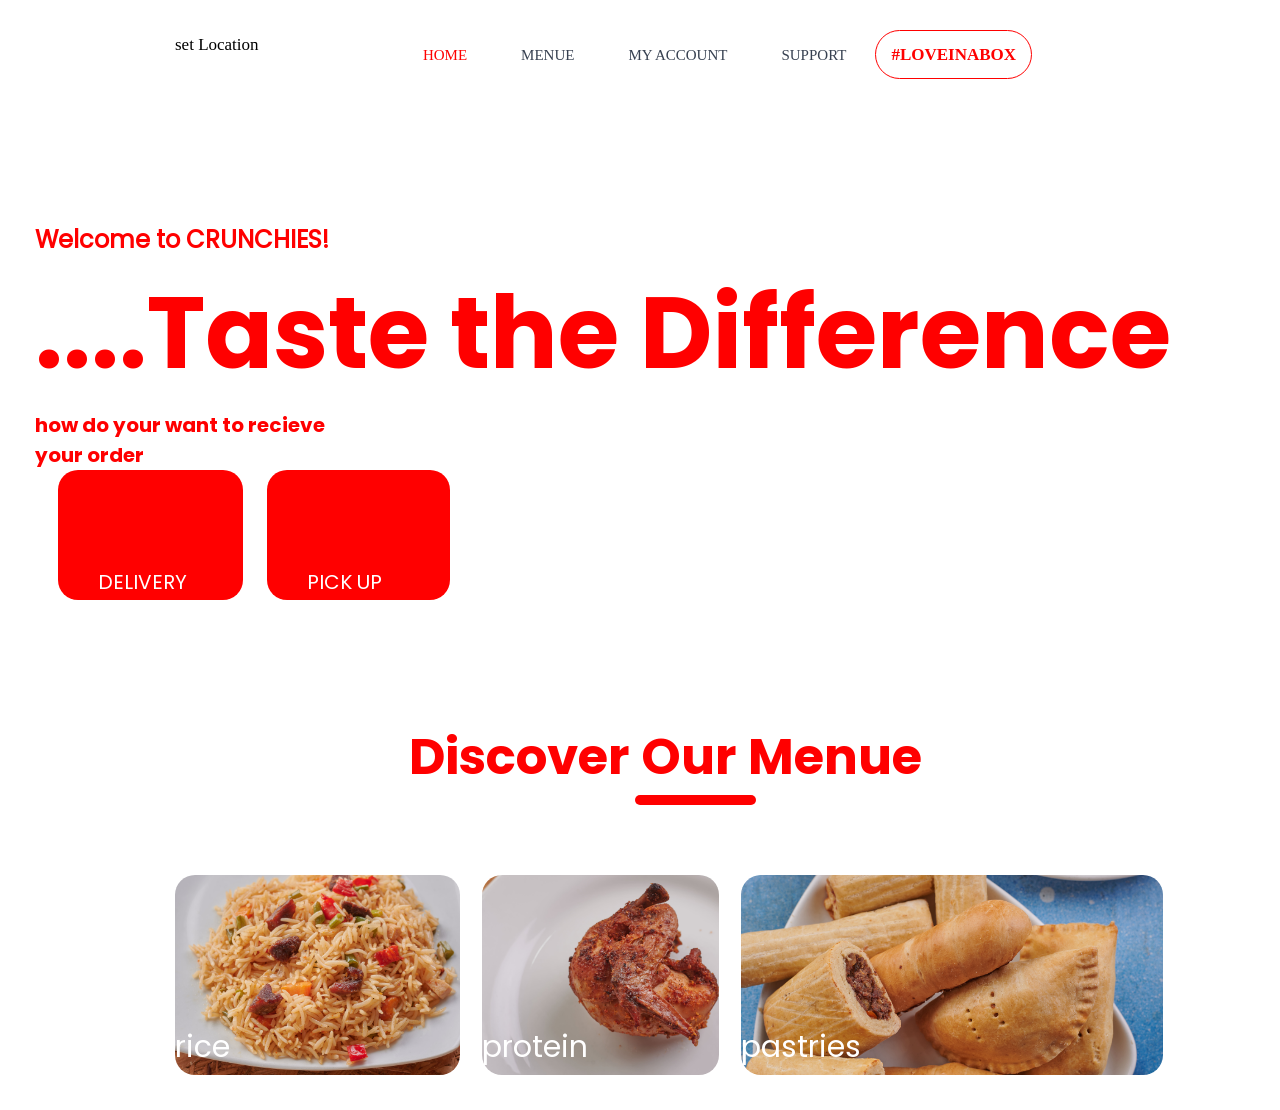
==== index.html @ e44feabe "Initial commit" ====
<!DOCTYPE html>
<html lang="en">
<head>
    <meta charset="UTF-8">
    <meta name="viewport" content="width=device-width, initial-scale=1.0">
    <title>websites</title>
    <link rel="stylesheet" href="./index.css">
</head>
<body>
  

    <!-- dis is for the destop view start here -->
    <div class="neche">
        <div class="neche1">
            <img src="https://www.crunchiesonline.com/_next/image?url=%2F_next%2Fstatic%2Fmedia%2Flogo-red.f7220377.png&w=828&q=75" alt="">
        </div>
        <div class="neche3">
            <i class="fa-solid fa-location-dot loc"></i> set Location</p>
        </div>
        <div class="neche4">
            <a href="#" class="home">HOME</a>
            <a href="#">MENUE</a>
            <a href="#">MY ACCOUNT</a>
            <a href="#">SUPPORT</a>
            <span> <i class="fa-solid fa-heart heart span"></i><b>#LOVEINABOX </b> </span>
        </div>
        <div class="cart">
           <div class="icon"> <i class="fa-solid fa-cart-arrow-down carier"></i>
        </div>
    </div>
    </div>

    <!-- dis is for the destop view ends here -->
    
<div class="neche0">
        <div class="neche1">
            <img src="https://www.crunchiesonline.com/_next/image?url=%2F_next%2Fstatic%2Fmedia%2Flogo-red.f7220377.png&w=828&q=75" alt="">
        </div>
       
        <div class="neche4">
           
            <span> <i class="fa-solid fa-heart heart span"></i><b>#LOVEINABOX </b> </span>
        </div>
       
    </div>


    <div class="neche00">
        
        <div class="neche3">
            <i class="fa-solid fa-location-dot loc"></i><b>set Location</b>
        </div>
        
        <div class="cart">
           <div class="icon"> <i class="fa-solid fa-cart-arrow-down carier"></i>
        </div>
    </div>
    <div class="cart">
           <div class="icon"> <i class="fa-solid fa-bars carier"></i>
        </div>
    </div>
    </div>




<div class="weclome">

    <div>
   <div class="wec">
        <h2>Welcome to CRUNCHIES!</h2>
        <b>....Taste the Difference</b>

    </div>

    <div>
<p class="how">how do your want to recieve <br> your order</p>
  </div>
  <div class="pick">
  <div class="car">
   <i class="fa-regular fa-truck pickup"></i>
   <p>DELIVERY</p>
   
  </div>
   <div class="bag">
    <i class="fa-solid fa-bag-shopping shopbag"></i>
    <p>PICK UP</p>

   </div>

    </div>
    </div>

    <div class="box5">
        <img src="./3-min.webp" alt="">
    </div>
 
    

   
    </div>
 
    <div class="foodie">
        <h3>Discover Our Menue</h3>
 <div class="line"></div>
    </div>

    <div class="food">
        
        <div class="rice">
            <p>rice</p>

        </div>
        <div class="protein">
            <p>protein</p>
            

        </div>
        <div class="pastries">
            <p>pastries</p>
            

        </div>

        <div class="special">

        </div>


    </div>
    
    





 <script src="https://kit.fontawesome.com/caf9a43d51.js" crossorigin="anonymous"></script>

</body>
</html>
---- index.css ----
@font-face{
    font-family: "poppinsBold";
    src: url(./font/Poppins-Bold.ttf);
}
@font-face{
    font-family: "poppinsRegular";
    src: url(./font/Poppins-Regular.ttf);
}
@font-face{
    font-family: "poppinsBold";
    src: url(./font/Poppins-Bold.ttf);
}
@font-face{
    font-family: "poppinsRegular";
    src: url(./font/Poppins-Regular.ttf);
}
 @font-face{
    font-family: "poppinsBold";
    src: url(./font/Poppins-Bold.ttf);
}
@font-face{
    font-family: "poppinsRegular";
    src: url(./font/Poppins-Regular.ttf);
}



body{
    margin: 35px;
}
.neche{
    display: grid;
    grid-template-columns: 150px 150px auto 150px;
}

.neche0{
    display: grid;
    grid-template-columns: auto auto;
    display: none;
}
.neche img{
    width: 50%;
    cursor: pointer;
   
}

.neche0 img{
    width: 50%;
    cursor: pointer;
   
}


.neche3{
    font-family: 'Times New Roman', Times, serif;
    font-size: 17px;
    margin-left: -30px;

}
.loc{
    color: rgba(255, 0, 0, 0.829);
    margin-right: 20px;

}
.neche00{
    display: none;
}
.neche4 span b{
    color: red;
    font-size: 17px;
}

.neche4{
    text-align: center;
    margin-top: 10px;
}

.neche4 a{
    color: #374151;
    text-decoration: none;
    padding: 15px;
    margin: 10px;
    font-size: 15px;
    font-family: 'Times New Roman', Times, serif;
    
}
.neche4 span{
    border-radius:50px ;
    border: 1px solid red;
    padding: 15px;
}
.neche4 a:hover{
    color: red;
    background-color: #c3cbd9;
    border-radius: 5px;


}
.neche4 .home{
    color: red;
 
}

.heart{
    color: red;
}

.icon{
    color: red;
    margin-left: 120px;
    margin-top: 30px;
}


@media(max-width:768px){
    .neche0{
        display: block;
        display: grid;
    grid-template-columns: auto auto;
    }
    .neche00{
        display: block;
        display: grid;
    grid-template-columns: auto 110px 110px;
    }
    .neche{
        display: none;
    }
    .neche3{
    font-family: 'Times New Roman', Times, serif;
    font-size: 17px;
     margin-top: 25px;
   
}
.neche3 b{
    margin-left: -20px;
   
}

}
.weclome{
    display: grid;
    grid-template-columns: auto auto;
}

 
 .wec h2{
    color: red;
    margin-top: 150px;
    font-family: poppinsRegular;
 }
 .wec b{
    color: red;
    font-size: 100px;
    margin-top: 30px;
    font-family: "poppinsBold";
    line-height: 3cm;
 }
 .how{
     color: red;
     font-size: 20px;
     font-family: poppinsBold;
 }
 .pick{
    display: grid;
    grid-template-columns: auto auto;
    margin-left: 23px;
 }
 .car{
    padding: 40px;
    background-color: red;
    color: black;
    border-radius: 20px;
    width: 50%;
    height: 50px;
    margin-top: -20px;
    margin-right: 40px;
 }
 .car p{
    color: white;
    font-size: 20px;
    font-family: poppinsRegular;
    margin-top: 10px;

 }
 .pickup{
   font-size: 40px;
   color: white;
   margin-right: 20px;
 }
 .bag{
     padding: 40px;
    background-color: red;
    color: black;
    border-radius: 20px;
    width: 10%;
    height: 50px;
    margin-top: -20px;
    margin-right: 900px;
 }
 .shopbag{
     font-size: 40px;
   color: white;
   margin-left: 20%;
 }
 .bag p{
       color: white;
    font-size: 20px;
    font-family: poppinsRegular;
    margin-top: 10px;
 }
 .box5 img{
    width: 200%;
    margin-left: -310px;
    margin-top: 30px;
    font-weight: 400px ;
    font-size: 100px;

 }
 .foodie h3{
    
    text-align: center;
    font-size: 50px;
    color: red;
    margin-left: 50px;
    margin-top: 120px;
    font-family: poppinsBold;
 }
 .line{
    width: 10%;
    border-radius: 20px;
    border-bottom: 10px solid red;
    margin-left: 600px;
    margin-top: -50px;
    font-size: 300px;
 }
 .food{
    display: grid;
    grid-template-columns: auto auto auto;
    grid-gap: 20px;
   
 }

 .food{

    background-color: white;
    width: 80%;
    height: 200px;
    margin-top: 70px;
    margin-left: 90px;

 }
.rice{
    background-image: url(./rice.jpg);

    width: 120%;
    background-size: cover;
    height: 200px;
    border-bottom: 30px;
    margin-left: 50px;
    border-radius: 20px;
}
.rice p{
     color: white;
    font-size: 30px;
    font-family: "poppinsRegular"; 
    margin-top: 150px;
}
.protein{
   background-image: url(./Protein.jpg);

    width: 70%;
    background-size: cover;
    height: 200px;
    border-bottom: 30px;
    margin-left: 100px;
     border-radius: 20px;
}
.protein p{
    color: white;
    font-size: 30px;
    font-family: "poppinsRegular"; 
    margin-top: 150px;

    
}
.pastries{
    background-image: url(./Pastries.jpg);

    width: 120%;
    background-size: cover;
    height: 200px;
    border-bottom: 30px;
    margin-right: 100px;
     border-radius: 20px;
}
.pastries p{
     color: white;
    font-size: 30px;
    font-family: "poppinsRegular"; 
    margin-top: 150px;

}

 @media (max-width:768px){

    .weclome{
    display: grid;
    grid-template-columns: auto;
}

.box5 img{
    width: 100%;
    margin-left: 0px;
    margin-top: 30px;

 }
 .wec b{
    color: red;
    font-size: 60px;
    margin-top: 30px;
    font-family: Cambria, Cochin, Georgia, Times, 'Times New Roman', serif;
 }
 
.weclome1{
    display: grid;
    grid-template-columns: auto auto;
}

 
 .wec h2{
    color: red;
    margin-top: 30px;
    font-family: poppinsRegular;
    font-size:20px;
    margin-left: 30px;
 }
 .wec b{
    color: red;
    font-size: 15px;
    margin-top: -100px;
    font-family: "poppinsBold";
    margin-left: 50px;

 }
 .how{
     color: red;
     font-size: 20px;
     font-family: poppinsBold;
 }
 .pick{
    display: grid;
    grid-template-columns: auto auto;
    margin-right: 30%;
 }
 .car{
    padding: 40px;
    background-color: red;
    color: black;
    border-radius: 20px;
    width: 40%;
    height: 50px;
    margin-top: -20px;
    margin-right: 70%;
 }
 .car p{
    color: white;
    font-size: 20px;
    font-family: poppinsRegular;
    margin-top: 10px;

 }
 .pickup{
   font-size: 40px;
   color: white;
   margin-left: 20px;
 }
 .bag{
     padding: 40px;
    background-color: red;
    color: black;
    border-radius: 20px;
    width: 30%;
    height: 50px;
    margin-top: -20px;
    margin-right: 100px;
 }
 .shopbag{
     font-size: 40px;
   color: white;
   margin-left: 20%;
 }
 .bag p{
       color: white;
    font-size: 20px;
    font-family: poppinsRegular;
    margin-top: 10px;
 }
 .box5 img{
    width: 200%;
    margin-left: -310px;
    margin-top: 40px;
    font-weight: 400px ;
    font-size: 100px;

 }
 .foodie h3{
    
    text-align: center;
    font-size: 30px;
    color: red;
    margin-left: 10px;
    margin-top: 50px;
    font-family: poppinsBold;
 }
 .line{
    width: 40%;
    border-radius: 20px;
    border-bottom: 10px solid red;
  
 }

    
 }
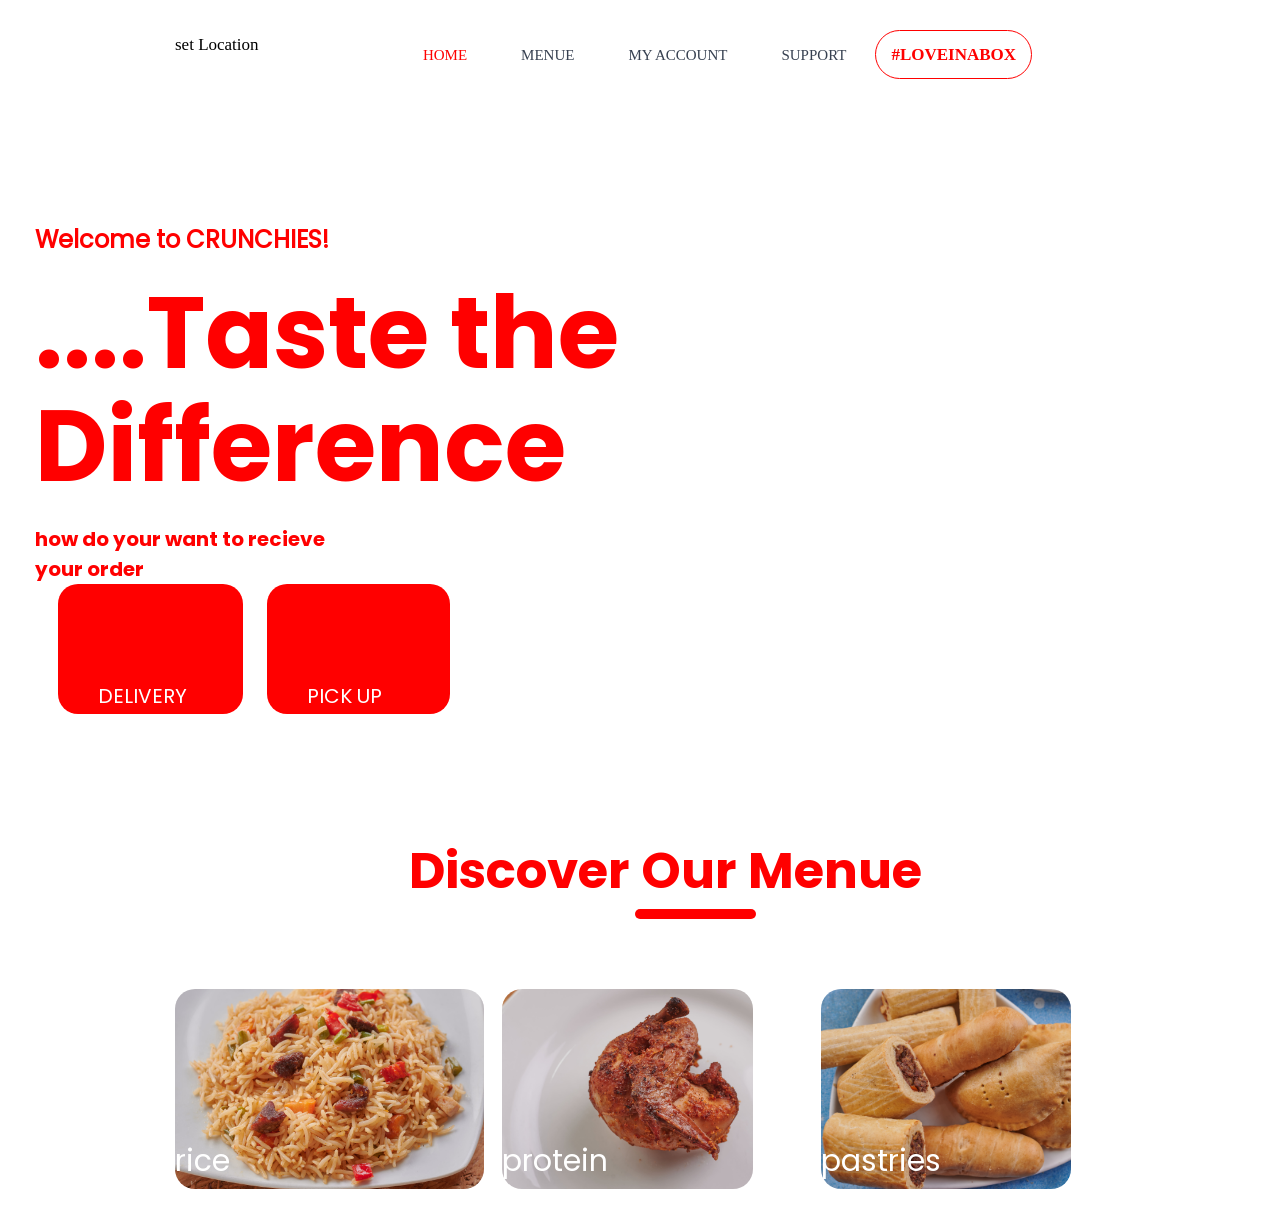
==== commit 0a608541: "first commit" ====
--- a/index.html
+++ b/index.html
@@ -69,7 +69,7 @@
     <div>
    <div class="wec">
         <h2>Welcome to CRUNCHIES!</h2>
-        <b>....Taste the Difference</b>
+        <b>....Taste the <br> Difference</b>
 
     </div>
 
--- a/index.css
+++ b/index.css
@@ -287,11 +287,11 @@
 .pastries{
     background-image: url(./Pastries.jpg);
 
-    width: 120%;
+    width: 80%;
     background-size: cover;
     height: 200px;
     border-bottom: 30px;
-    margin-right: 100px;
+    margin-left: 40px;
      border-radius: 20px;
 }
 .pastries p{
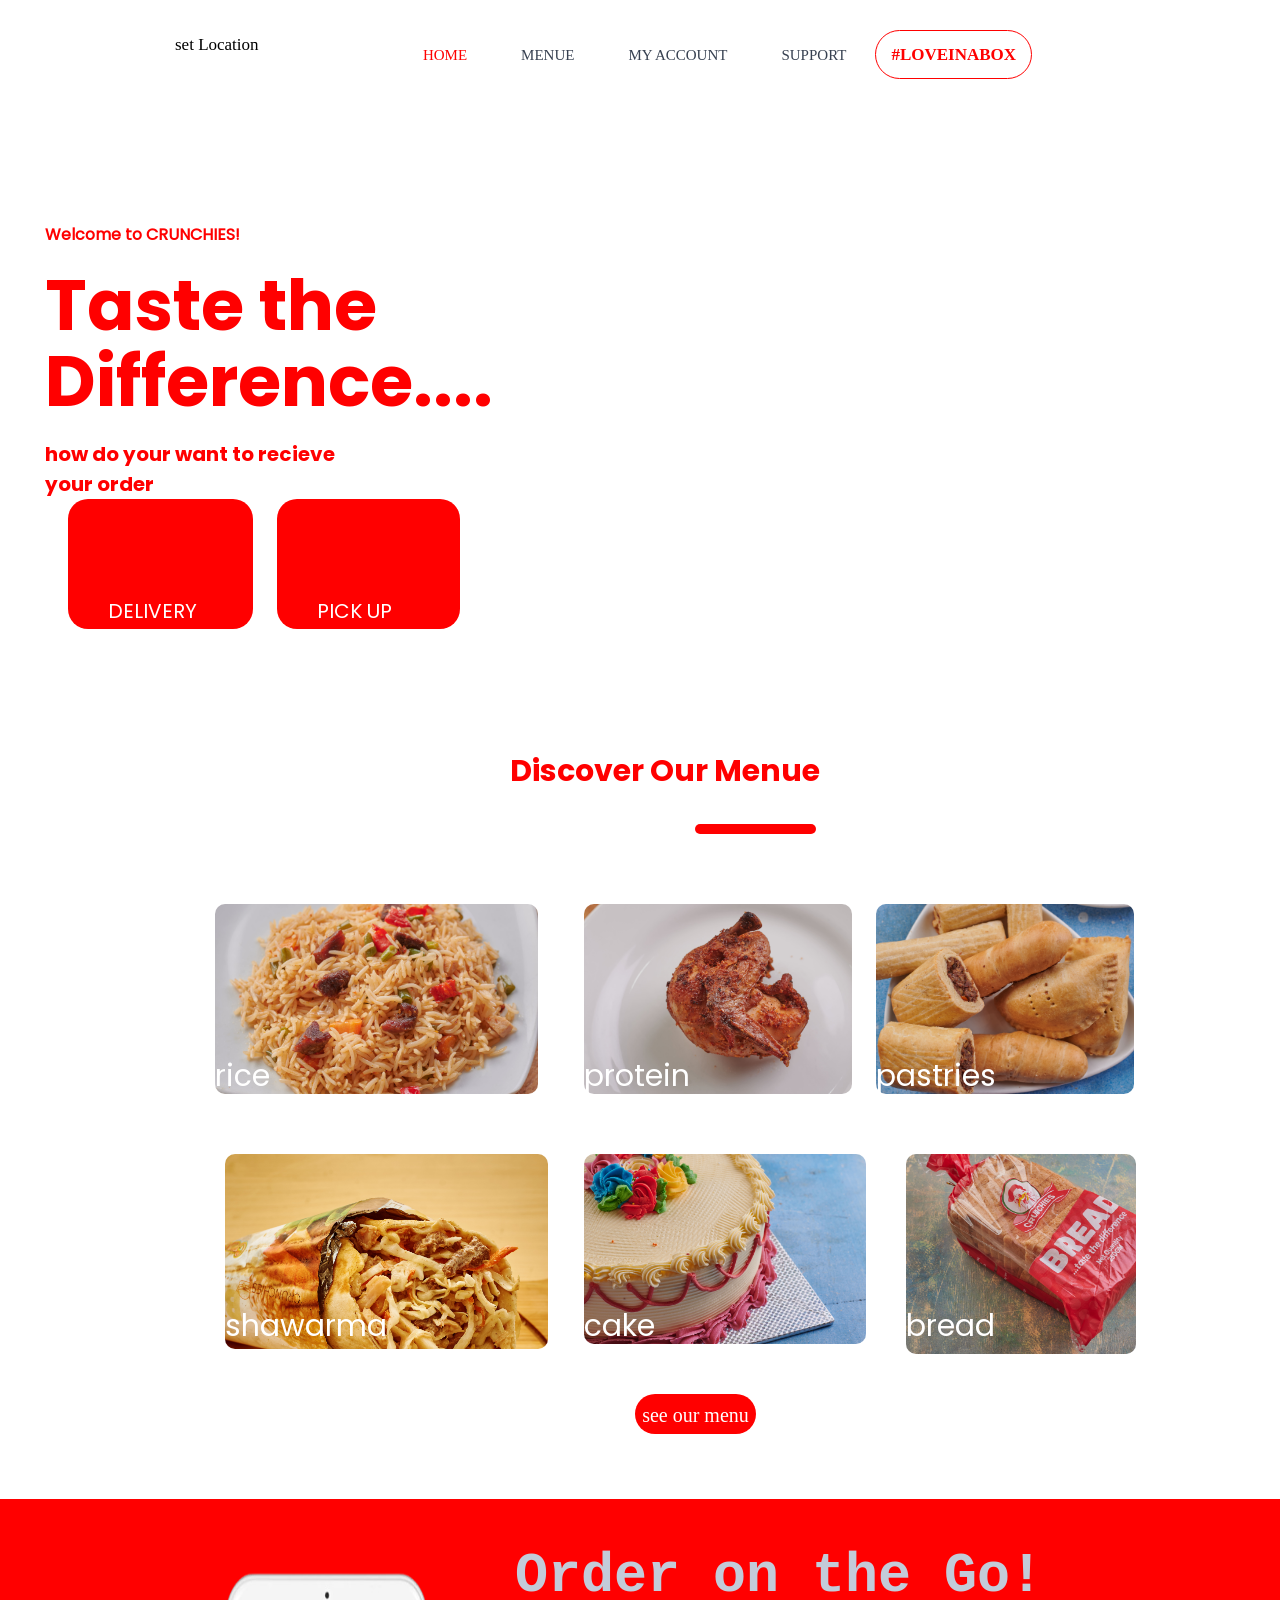
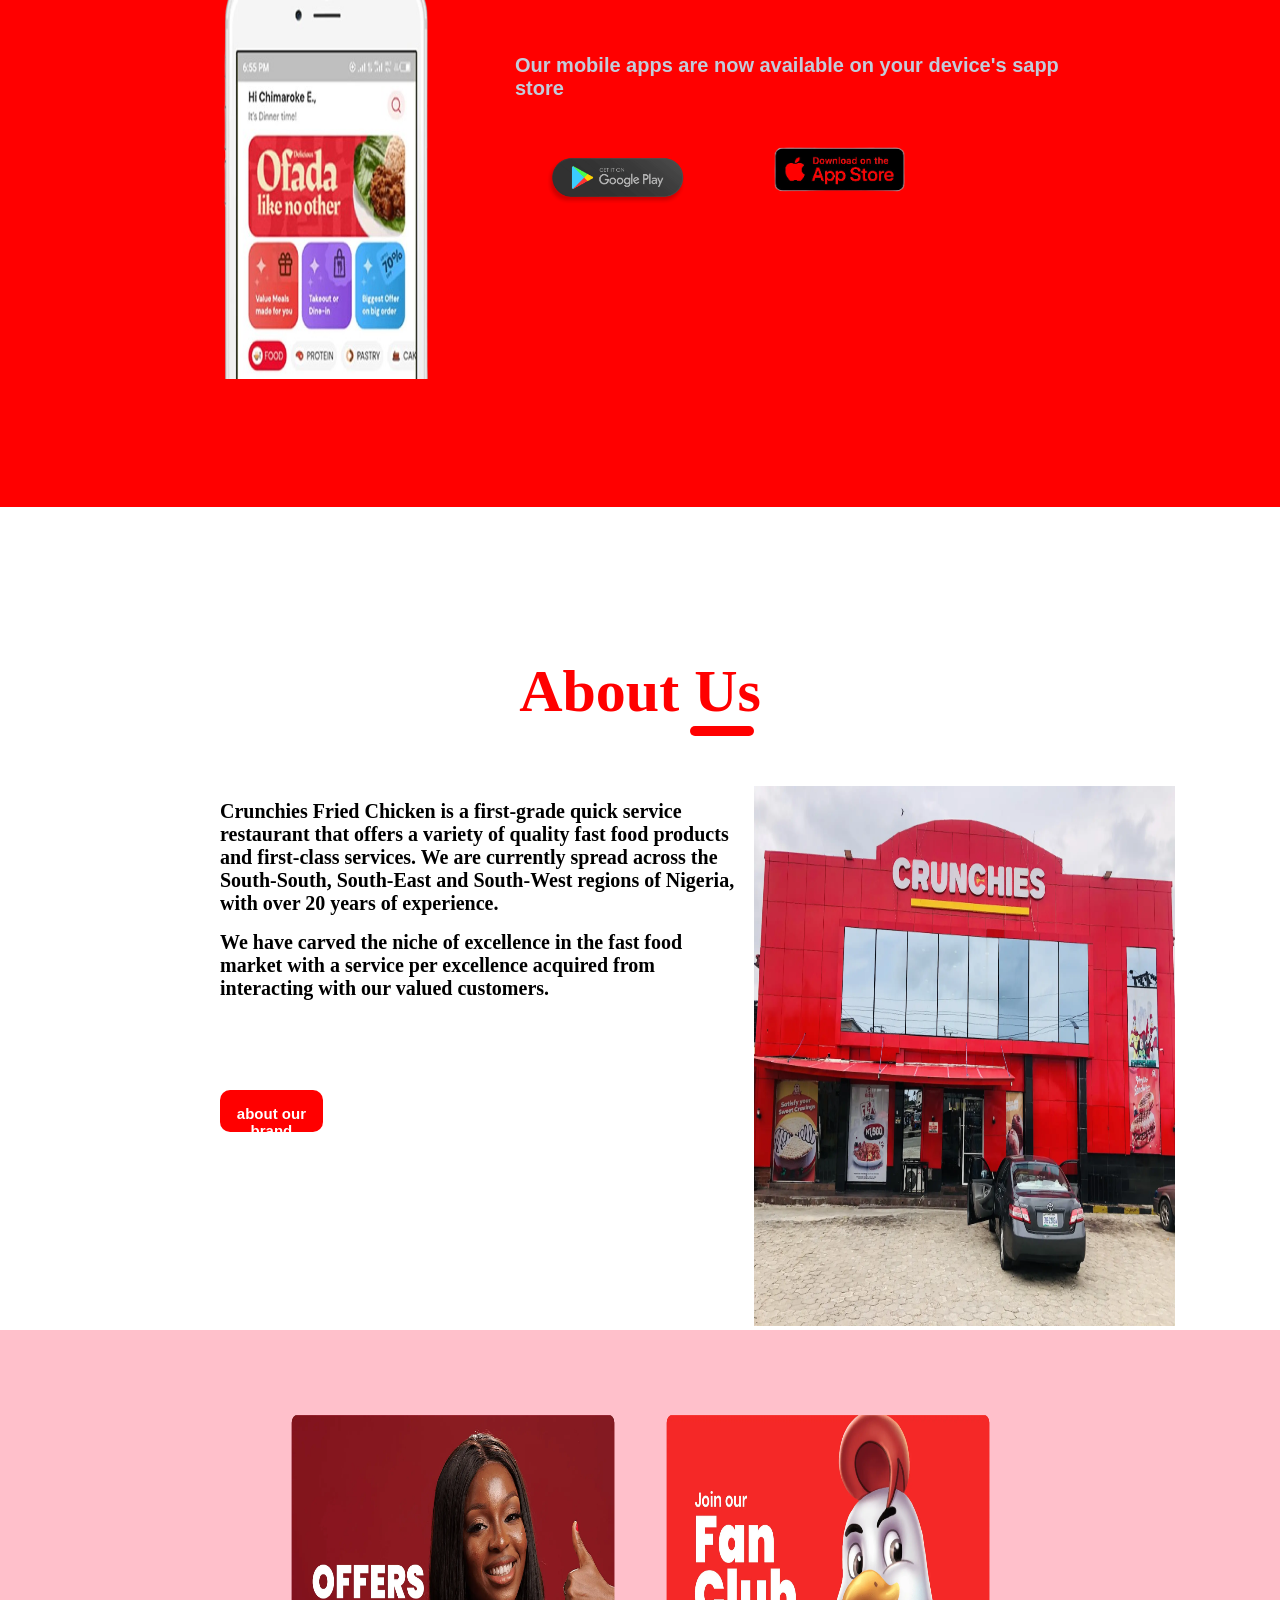
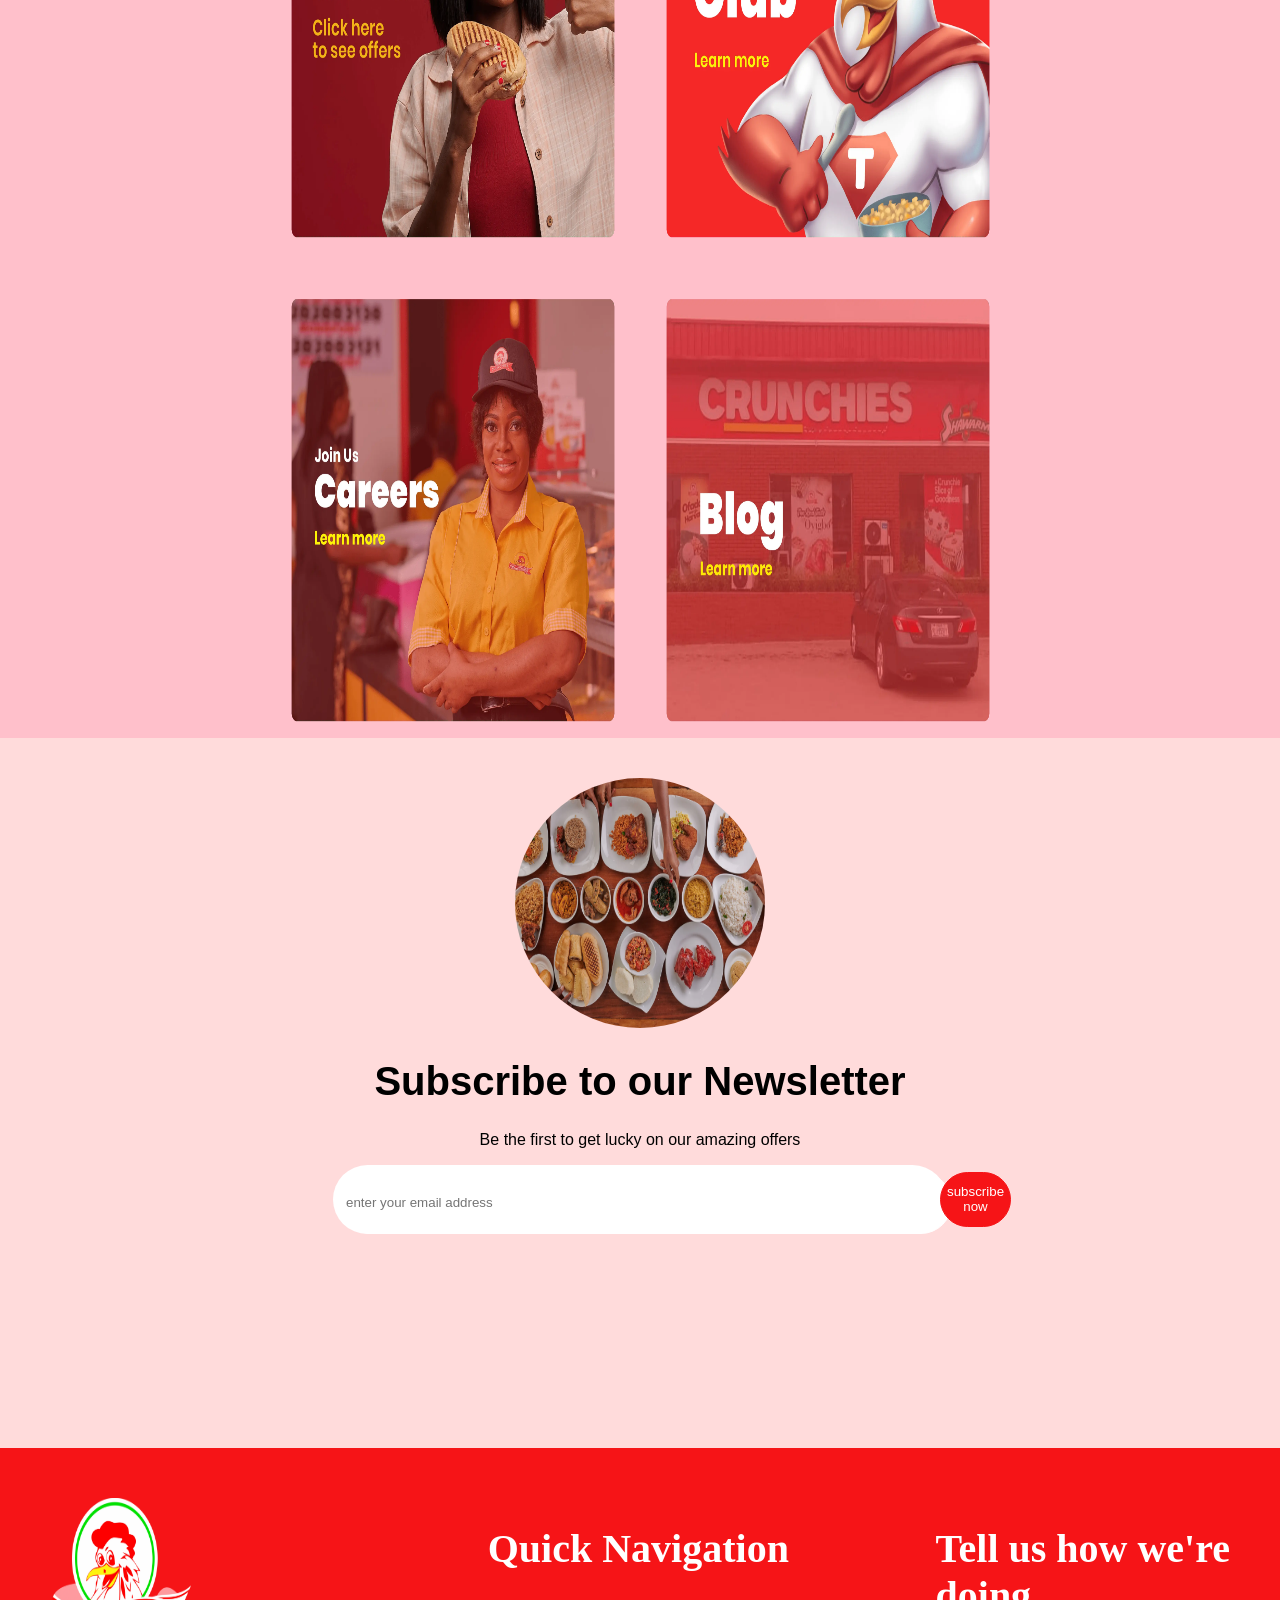
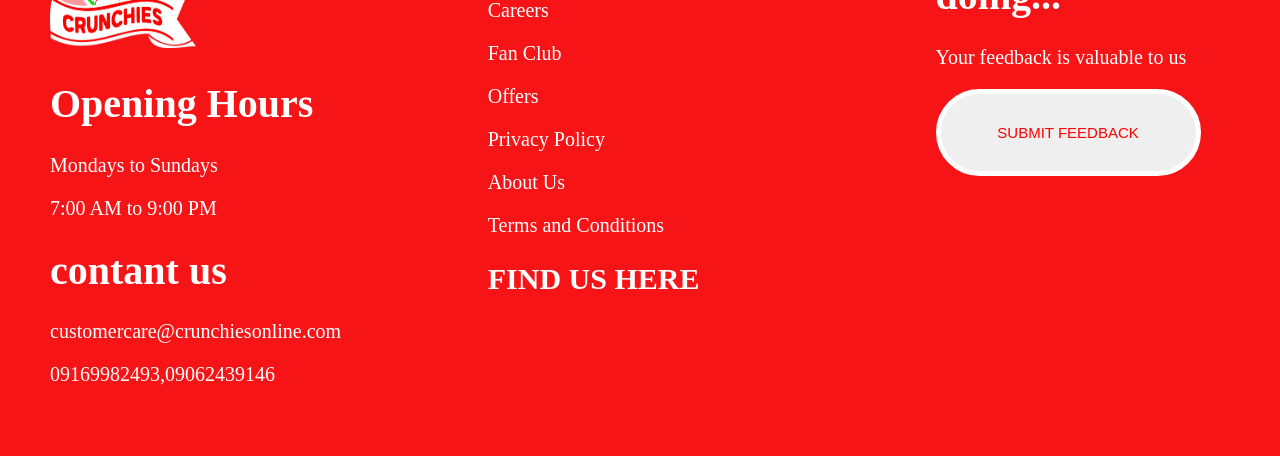
==== commit 2b36cd50: "first commit" ====
--- a/index.html
+++ b/index.html
@@ -9,7 +9,9 @@
 <body>
   
 
+    <div class="body">
     <!-- dis is for the destop view start here -->
+     
     <div class="neche">
         <div class="neche1">
             <img src="https://www.crunchiesonline.com/_next/image?url=%2F_next%2Fstatic%2Fmedia%2Flogo-red.f7220377.png&w=828&q=75" alt="">
@@ -33,7 +35,7 @@
     <!-- dis is for the destop view ends here -->
     
 <div class="neche0">
-        <div class="neche1">
+        <div class="neche11">
             <img src="https://www.crunchiesonline.com/_next/image?url=%2F_next%2Fstatic%2Fmedia%2Flogo-red.f7220377.png&w=828&q=75" alt="">
         </div>
        
@@ -68,8 +70,8 @@
 
     <div>
    <div class="wec">
-        <h2>Welcome to CRUNCHIES!</h2>
-        <b>....Taste the <br> Difference</b>
+        <h4>Welcome to CRUNCHIES!</h4>
+        <b>Taste the <br> Difference....</b>
 
     </div>
 
@@ -121,13 +123,191 @@
             
 
         </div>
-
-        <div class="special">
-
-        </div>
-
-
-    </div>
+           <div class="shawarma">
+            <p>shawarma</p>
+            
+
+        </div>
+
+        <div class="cake">
+            <p>cake</p>
+            
+
+        </div>
+     
+         <div class="bread">
+            <p>bread</p>
+
+        </div>
+
+
+    </div>
+    
+    <div class="more">
+        <p>see our menu</p>
+
+    </div>
+    
+</div>
+    
+<div class="phone">
+
+    <div></div>
+
+    <div class="mobile">
+        <img src="./mobile-removebg-preview.png" alt="">
+
+    </div>
+
+    <div class="everything">
+        <h2>Order on the Go!</h2>
+        <h4>Our mobile apps are now available on your device's sapp store</h4>
+       
+        <div class="okay">
+            <div class="apple1"><img src="./ggoggle icon.webp" alt=""></div>
+            <div class="apple2"><img src="./__apple-removebg-preview.png" alt=""></div>
+        </div>
+    </div>
+
+    <div></div>
+
+
+</div>
+
+<div class="about">
+    <h1>About Us</h1>
+      <div class="line2"></div>
+</div>
+
+
+<div class="degeneral">
+    <div></div>
+<div class="writeup">
+<h1>Crunchies Fried Chicken is a first-grade quick service <br> restaurant that offers a variety of quality fast food products <br> and first-class services. We are currently spread across the <br> South-South, South-East and South-West regions of Nigeria,<br> with over 20 years of experience.</h1>
+<h2>We have carved the niche of excellence in the fast food <br> market with a service per excellence acquired from <br> interacting with our valued customers.</h2>
+  <h3> about our brand</h3>
+</div>
+
+ <div class="photo">
+    <img src="./About_US-min.webp" alt=""> 
+
+</div>
+
+
+</div>
+
+
+<div class="all">
+    <div></div>
+    <div class="eat">
+        <img src="./offcier 1.webp" alt="">
+
+    </div>
+
+    <div class="fan">
+        <img src="./FANCLUB-min.webp" alt="">
+
+    </div>
+
+    <div></div>
+
+    <div></div>
+    
+
+    
+    <div class="woman">
+        <img src="./CAREERS-min.webp" alt="">
+
+    </div>
+
+    <div class="blog">
+        <img src="./blog-min.webp" alt="">
+
+    </div>
+
+      <div></div>
+
+</div>
+<div class="general0">
+    
+    <div class="plate">
+        <img src="./Newsletter-min.webp" alt="">
+
+    </div>
+    <div class="mail">
+        <h1>Subscribe to our Newsletter</h1>
+        <p>Be the first to get lucky on our amazing offers</p>
+    </div>
+
+    <div class="center">
+    <div class="gride">
+        <div class="email6">
+<input type="email" placeholder="enter your email address">
+        </div>
+
+        <div><button>subscribe now</button></div>
+    </div>
+</div>
+
+</div>
+
+<div class="red">
+<div class="container">
+
+
+<div class="logo">
+    <img src="./logo-white.webp" alt="logo">
+    <h1>Opening Hours</h1>
+    <p>Mondays to Sundays</p>
+    <p>7:00 AM to 9:00 PM</p>
+     
+    <h1>contant us</h1>
+    <p>customercare@crunchiesonline.com</p>
+    <p>09169982493,09062439146</p>
+    
+
+ </div>
+
+ <div class="quick">
+    <h1>Quick Navigation</h1>
+    <p>Careers</p>
+    <p>Fan Club</p>
+    <p>Offers</p>
+    <p>Privacy Policy</p>
+    <p>About Us</p>
+    <p>Terms and Conditions</p>
+     
+    <h2>FIND US HERE</h2>
+      
+     <div class="icons">
+        <i class="fa-brands fa-instagram" style="color: rgb(255, 255, 255);"></i>
+        <i class="fa-brands fa-facebook" style="color: rgb(255, 255, 255);"></i>
+        <i class="fa-brands fa-linkedin-in" style="color: rgb(255, 255, 255);"></i>
+        <i class="fa-brands fa-x-twitter" style="color: rgb(255, 255, 255);"></i>
+        <i class="fa-brands fa-tiktok" style="color: rgb(255, 255, 255);"></i>
+    </div>
+   
+       </div>
+
+         <div class="tell">
+    <h1>Tell us how we're <br> doing...</h1>
+   <p>Your feedback is valuable to us</p>
+     <button>SUBMIT FEEDBACK <i class="fa-solid fa-wand-magic-sparkles" style="color: rgb(255, 255, 255);"></i></button>
+     </div>
+  
+      </div>
+
+       </div>
+       
+
+
+
+    
+  
+
+
+
+
     
     
 
--- a/index.css
+++ b/index.css
@@ -1,7 +1,11 @@
+@font-face{
+
+}
 @font-face{
     font-family: "poppinsBold";
     src: url(./font/Poppins-Bold.ttf);
 }
+
 @font-face{
     font-family: "poppinsRegular";
     src: url(./font/Poppins-Regular.ttf);
@@ -26,6 +30,9 @@
 
 
 body{
+    margin: 0px;
+}
+.body{
     margin: 35px;
 }
 .neche{
@@ -62,6 +69,7 @@
     margin-right: 20px;
 
 }
+
 .neche00{
     display: none;
 }
@@ -130,6 +138,8 @@
     font-family: 'Times New Roman', Times, serif;
     font-size: 17px;
      margin-top: 25px;
+     margin-left: 30px;
+     color: #f61417;
    
 }
 .neche3 b{
@@ -141,20 +151,21 @@
 .weclome{
     display: grid;
     grid-template-columns: auto auto;
+     margin-left: 10px;
 }
 
  
- .wec h2{
+ .wec h4{
     color: red;
     margin-top: 150px;
     font-family: poppinsRegular;
  }
  .wec b{
     color: red;
-    font-size: 100px;
+    font-size: 70px;
     margin-top: 30px;
     font-family: "poppinsBold";
-    line-height: 3cm;
+    line-height: 2cm;
  }
  .how{
      color: red;
@@ -165,6 +176,7 @@
     display: grid;
     grid-template-columns: auto auto;
     margin-left: 23px;
+   
  }
  .car{
     padding: 40px;
@@ -210,17 +222,18 @@
     margin-top: 10px;
  }
  .box5 img{
-    width: 200%;
-    margin-left: -310px;
+    width: 1000%;
+    margin-left:-600px;
     margin-top: 30px;
     font-weight: 400px ;
-    font-size: 100px;
+    font-size: 600px;
+    height: 400px;
 
  }
  .foodie h3{
     
     text-align: center;
-    font-size: 50px;
+    font-size: 30px;
     color: red;
     margin-left: 50px;
     margin-top: 120px;
@@ -230,8 +243,8 @@
     width: 10%;
     border-radius: 20px;
     border-bottom: 10px solid red;
-    margin-left: 600px;
-    margin-top: -50px;
+    margin-left: 660px;
+    margin-top: 30px;
     font-size: 300px;
  }
  .food{
@@ -253,12 +266,12 @@
 .rice{
     background-image: url(./rice.jpg);
 
-    width: 120%;
+    width: 90%;
     background-size: cover;
-    height: 200px;
+    height: 190px;
     border-bottom: 30px;
-    margin-left: 50px;
-    border-radius: 20px;
+    margin-left: 90px;
+    border-radius: 10px;
 }
 .rice p{
      color: white;
@@ -269,12 +282,12 @@
 .protein{
    background-image: url(./Protein.jpg);
 
-    width: 70%;
+    width:95%;
     background-size: cover;
-    height: 200px;
+    height: 190px;
     border-bottom: 30px;
-    margin-left: 100px;
-     border-radius: 20px;
+    margin-left: 80px;
+     border-radius: 10px;
 }
 .protein p{
     color: white;
@@ -287,12 +300,13 @@
 .pastries{
     background-image: url(./Pastries.jpg);
 
-    width: 80%;
+    width: 90%;
     background-size: cover;
-    height: 200px;
+    height: 190px;
     border-bottom: 30px;
-    margin-left: 40px;
-     border-radius: 20px;
+    margin-left: 100px;
+     border-radius: 10px;
+     margin-left: 70px;
 }
 .pastries p{
      color: white;
@@ -301,8 +315,359 @@
     margin-top: 150px;
 
 }
+.special{
+    display: grid;
+    grid-column: auto auto auto;
+}
+
+
+
+.shawarma{
+    background-image: url(./Shawarma.jpg);
+
+    width: 90%;
+    background-size: cover;
+    height: 195px;
+    border-bottom: 30px;
+    margin-left: 100px;
+    border-radius: 10px;
+    margin-top: 40px;
+}
+.shawarma p{
+     color: white;
+    font-size: 30px;
+    font-family: "poppinsRegular"; 
+    margin-top: 150px;
+}
+.cake{
+   background-image: url(./Cakes.jpg);
+
+    width: 100%;
+    background-size: cover;
+    height: 190px;
+    border-bottom: 30px;
+    margin-left: 80px;
+     border-radius: 10px;
+     margin-top: 40px;
+}
+.cake p{
+    color: white;
+    font-size: 30px;
+    font-family: "poppinsRegular"; 
+    margin-top: 150px;
+
+    
+}
+.bread{
+    background-image: url(./Bread1.jpg);
+
+    width: 80%;
+    background-size: cover;
+    height: 200px;
+    border-bottom: 30px;
+    margin-left: 100px;
+     border-radius: 10px;
+     margin-top: 40px;
+}
+.bread p{
+     color: white;
+    font-size: 30px;
+    font-family: "poppinsRegular"; 
+    margin-top: 150px;
+
+}
+.more p{
+    font-size: 20px;
+    text-align: center;
+    color: white;
+    font-family: fantasy;
+    margin-top: 290px;
+    background-color: red;
+
+    width: 10%;
+    margin-left: 600px;
+    border-radius: 30px;
+    height: 30px;
+    padding-top: 10px;
+    }
+    .phone{
+        background-color: red;
+        width: 100%;
+        height: 67.5vh;
+        margin-top: 65px;
+        display: grid;
+        grid-template-columns: 200px auto auto 200px;
+    }
+    .mobile img{
+       width: 80%;
+        height: 480px;
+    }
+    .everything h2{
+        color: #c3cbd9;
+      
+        font-size: 55px;
+        font-family: 'Courier New', Courier, monospace;
+        
+
+    }
+    .everything h4{
+            color: #c3cbd9;
+       
+        font-size: 20px;
+        font-family: sans-serif;
+       
+    }
+    .everything image{
+        background-image: url(./ggoggle\ icon.webp);
+       
+    }
+
+    .okay{
+        display: grid;
+        grid-template-columns: auto auto ;
+        margin-left: 30px;
+    }
+  
+    .apple1 img{
+       margin-top: 30px;
+       width: 90%;
+    }
+    .apple2{
+        margin-right: 150px;
+        margin-top: 30px;
+       
+
+    }
+    .apple2 img{
+        
+        width: 120%;
+        margin-top: -55px;
+        margin-right: 70px;
+        
+        
+    }
+
+    .about h1{
+        background-color: white;
+        color: red;
+        text-align: center;
+        font-size: 60px;
+        margin-top: 150px;
+    }
+    .line2{    
+    width: 5%;
+    border-radius: 20px;
+    border-bottom: 10px solid red;
+   margin-left: 690px;
+    margin-top: -40px;
+    font-size: 300px;
+
+    }
+    .degeneral{
+       display: grid;
+        grid-template-columns: 200px auto auto;
+        grid-gap: 20px;
+        background-color: white;
+      text-align: left;
+      margin-top: 50px;
+
+    }
+    .writeup h1{
+        color: black;
+        font-size: 20px;
+        /* font-family: sans-serif; */
+
+    }
+    .writeup h2{
+        color: black;
+        font-size: 20px;
+
+    }
+    .writeup h3{
+        color: white;
+        background-color: red;
+        width: 20%;
+        height: 3vh;
+        font-family: cursive;
+        text-align: center;
+        font-size: 15px;
+        border-radius: 10px;
+        margin-top: 90px;
+        font-family: sans-serif;
+        padding-top: 15px;
+        
+    }
+    .photo img{
+        height: 60vh;
+        width: 80%;
+    }
+    .all{
+        background-color: #FFC0CB;
+        display: grid;
+        grid-template-columns: 250px auto auto 250px;
+        grid-gap: 30px;
+       padding-top: 70px;
+    }
+
+
+ .eat img{
+        width: 100%;
+        height: 50vh;
+       
+      
+    }
+    .fan img{
+     
+        width: 100%;
+        height: 50vh;
+        
+        
+    }
+
+    .woman img{
+      
+        width: 100%;
+        height: 50vh;
+        
+    }
+
+    .blog img{
+    
+        width: 100%;
+        height: 50vh;
+        
+    }
+    .general0{
+        background-color: rgb(255,219,219);
+        text-align: center;
+        height: 70vh;
+        padding: 40px;
+    }
+    .plate img{
+        width: 250px;
+    
+        text-align: center;
+        height: 250px;
+        border-radius: 50%;
+    }
+    .mail h1{
+     font-size: 40px;
+     font-family: sans-serif;
+    }
+    .mail p{
+        font-family: sans-serif;
+        
+    }
+
+    .gride{
+        width: 50%;
+        height: 55px;
+        background-color: white;
+        border-radius: 80px;
+        display: grid;
+        grid-template-columns: 600px auto;
+        padding: 7px;
+        
+    }
+    .email6 input{
+        width: 100%;
+        height: 50px;
+        border-radius: 80px;
+        padding: 5px;
+        border: 1px solid white;
+
+    }
+    .gride button{
+        width: 100%;
+        height: 55px;
+        border-radius: 80px;
+        background-color: #f61417;
+        border: 1px solid #f61417;
+        color: white;
+        
+
+    }
+    .center{
+        display: flex;
+        justify-content: center;
+        align-items: center;
+    }
+    .red{
+        background-color: #f61417;
+        color: white; 
+        padding: 50px;
+        font-size: 20px;
+        
+    }
+
+    .container{
+        display: grid;
+     grid-template-columns: auto auto auto;
+        justify-content: space-between;
+        flex-wrap: wrap;
+        max-width: 1200px;
+        margin: auto;
+        
+    }
+    .logo img{
+   
+        width: 50%;
+        height: 150px;
+        
+    }
+
+    .tell button{
+        padding: 30px;
+        border-radius: 50px;
+        width: 90%;
+        color: red;
+        border: 5px solid white;
+        font-size: 15px;
+        font-family: sans-serif;
+        font-weight: 400;
+
+    }
+    .button icons{
+        color: red;
+    }
+
+  
+      
+    
+    
+    
+
+  
+
+    
+   
+
+ 
+
+
 
  @media (max-width:768px){
+    .all{
+        background-color: pink;
+        display: grid;
+        grid-template-columns:auto;
+    }
+
+    .food{
+    display: grid;
+    grid-template-columns: auto;
+    grid-gap: 20px;
+   
+ }
+
+  .line{
+    width: 6%;
+    border-radius: 20px;
+    border-bottom: 10px solid red;
+    margin-left: 100px;
+    margin-top: 0px;
+    font-size: 300px;
+ }
 
     .weclome{
     display: grid;
@@ -347,11 +712,13 @@
      color: red;
      font-size: 20px;
      font-family: poppinsBold;
+     
  }
  .pick{
     display: grid;
     grid-template-columns: auto auto;
-    margin-right: 30%;
+    margin-left: -0%;
+
  }
  .car{
     padding: 40px;
@@ -361,7 +728,7 @@
     width: 40%;
     height: 50px;
     margin-top: -20px;
-    margin-right: 70%;
+    margin-right: 100%;
  }
  .car p{
     color: white;
@@ -397,8 +764,8 @@
     margin-top: 10px;
  }
  .box5 img{
-    width: 200%;
-    margin-left: -310px;
+    width: 150%;
+    margin-left: -150px;
     margin-top: 40px;
     font-weight: 400px ;
     font-size: 100px;
@@ -410,16 +777,297 @@
     font-size: 30px;
     color: red;
     margin-left: 10px;
-    margin-top: 50px;
+    margin-top: 70px;
     font-family: poppinsBold;
  }
- .line{
-    width: 40%;
+  .line{
+    width: 30%;
     border-radius: 20px;
     border-bottom: 10px solid red;
+    margin-left: 120px;
+    margin-top: 30px;
+    font-size: 300px;
+ }
   
- }
-
-    
- }
-
+ .rice{
+    background-image: url(./rice.jpg);
+
+    width: 120%;
+    background-size: cover;
+    height: 200px;
+    border-bottom: 30px;
+    border-radius: 10px;
+    margin-left: -70px;
+    margin-top: -40px;
+}
+ .protein{
+   background-image: url(./Protein.jpg);
+
+    width:120%;
+    background-size: cover;
+    height: 200px;
+    border-bottom: 30px;
+    margin-left: -70px;
+     border-radius: 10px;
+     margin-top: 20px;
+}
+.pastries{
+    background-image: url(./Pastries.jpg);
+
+    width: 120%;
+    /* background-size: cover; */
+    height: 200px;
+    border-bottom: 30px;
+     border-radius: 10px;
+     margin-left: -70px;
+     margin-top: 20px;
+}
+.shawarma{
+    background-image: url(./Shawarma.jpg);
+
+    width: 120%;
+    /* background-size: cover; */
+    height: 195px;
+    border-bottom: 30px;
+    margin-left: -70px;
+    border-radius: 10px;
+    margin-top: 20px;
+}
+
+.cake{
+   background-image: url(./Cakes.jpg);
+
+    width: 120%;
+    /* background-size: cover; */
+    height: 200px;
+    border-bottom: 30px;
+    margin-left: -70px;
+     border-radius: 10px;
+     margin-top: 20px;
+}
+.bread{
+    background-image: url(./Bread1.jpg);
+
+    width: 120%;
+    height: 200px;
+    margin-left: -70px;
+     border-radius: 10px;
+     margin-top: 20px;
+}
+.more p{
+    font-size: 20px;
+    color: white;
+    font-family: fantasy;
+    margin-top: 1200px;
+    border: 2px,3px solid rosybrown;
+    background-color: red;
+    height: 10vh;
+    width: 50%;
+    margin-left: 90px;
+    text-align: center;
+    }
+
+
+      .phone{
+        background-color: red;
+        width: 100%;
+        height: 160vh;
+        margin-top:80px;
+        display: grid;
+        grid-template-columns:auto ;
+        text-align: center;
+        color: white;
+        
+    }
+      .mobile img{
+       width: 80%;
+        height: 535px;
+        margin-top: 40px;
+    }
+     .everything h2{
+        color: white;
+        font-size: 40px;
+        margin-top: 40px;
+     }
+     .okay{
+        display: grid;
+        grid-template-columns: auto ;
+        
+    }
+    .about h1{
+        background-color: white;
+        color: red;
+        text-align: center;
+        font-size: 40px;
+        margin-top: 50px;
+    }
+
+    .line2{    
+    width: 15%;
+    border-radius: 20px;
+    border-bottom: 10px solid red;
+    color: #f61417;
+    margin-left:200px;
+  
+    margin-top: -30px;
+    font-size: 20px;
+
+    }
+       .degeneral{
+       display: grid;
+        grid-template-columns:auto;
+        grid-gap: 20px;
+        background-color: white;
+      text-align: left;
+      margin-top: 180px;
+
+    }
+     .writeup h1{
+        color: black;
+        font-size: 25px;
+        font-family: sans-serif;
+        margin-top: -90px;
+        margin-left: 30px;
+        
+        
+    }
+     .writeup h2{
+        color: black;
+        font-size: 25px;
+        font-family: sans-serif;
+        margin-top: 20px;
+        margin-left: 30px;
+    }
+     .photo img{
+        height: 70vh;
+        width: 80%;
+       margin-left: 50px;
+    }
+     .writeup h3{
+        color: white;
+        background-color: red;
+        width: 50%;
+        height: 8vh;
+     
+        margin-left: 80px;
+        font-size: 15px;
+        border-radius: 20px;
+        margin-top: 90px;
+        font-family: sans-serif;
+    }
+      .general0{
+        background-color: rgb(255,219,219);
+        text-align: center;
+        height: 90vh;
+        padding: 40px;
+    }
+    .plate img{
+        width: 250px;
+    
+        text-align: center;
+        height: 250px;
+        border-radius: 50%;
+    }
+    .mail h1{
+     font-size: 30px;
+     font-family: sans-serif;
+    }
+    .mail p{
+        font-family: sans-serif;
+        font-size: 25px;
+        
+    }
+
+    .gride{
+        width: 100%;
+        height: 50px;
+        background-color: rgba(255, 0, 0, 0);
+        border-radius: 150px;
+        display: grid;
+        grid-template-columns: auto;
+        padding: 10px;
+
+        
+    }
+    .email6 input{
+        width: 100%;
+        height: 50px;
+        
+        padding: 5px;
+        border: 5px solid white;
+        font-size: 20px;
+
+
+    }
+    .gride button{
+        width: 50%;
+        height: 65px;
+        border-radius: 100px;
+        background-color: #f61417;
+        border: 5px solid #f61417;
+        color: white;
+        margin-top: 30px;
+        
+
+    }
+    .center{
+        display: flex;
+        justify-content: center;
+        align-items: center;
+        background-color: rgba(255, 255, 255, 0);
+
+        
+    }
+    .red{
+        background-color: #f61417;
+        color: white; 
+        padding: 50px;
+        font-size: 20px;
+        
+        
+    }
+
+      .red{
+        background-color: #f61417;
+        color: white; 
+        padding: 50px;
+        font-size: 20px;
+        
+    }
+
+    .container{
+        display: grid;
+     grid-template-columns: auto;
+        justify-content: space-between;
+        flex-wrap: wrap;
+        max-width: 1200px;
+        margin: auto;
+        
+    }
+    .logo img{
+   
+        width: 50%;
+        height: 150px;
+        
+    }
+
+    .tell button{
+        padding: 30px;
+        border-radius: 50px;
+        width: 90%;
+        color: red;
+        border: 5px solid white;
+        font-size: 15px;
+        font-family: sans-serif;
+        font-weight: 400;
+
+    }
+    .button icons{
+        color: blue;
+        width: 79%;
+        height: 50px;
+    }
+
+   
+ }
+
